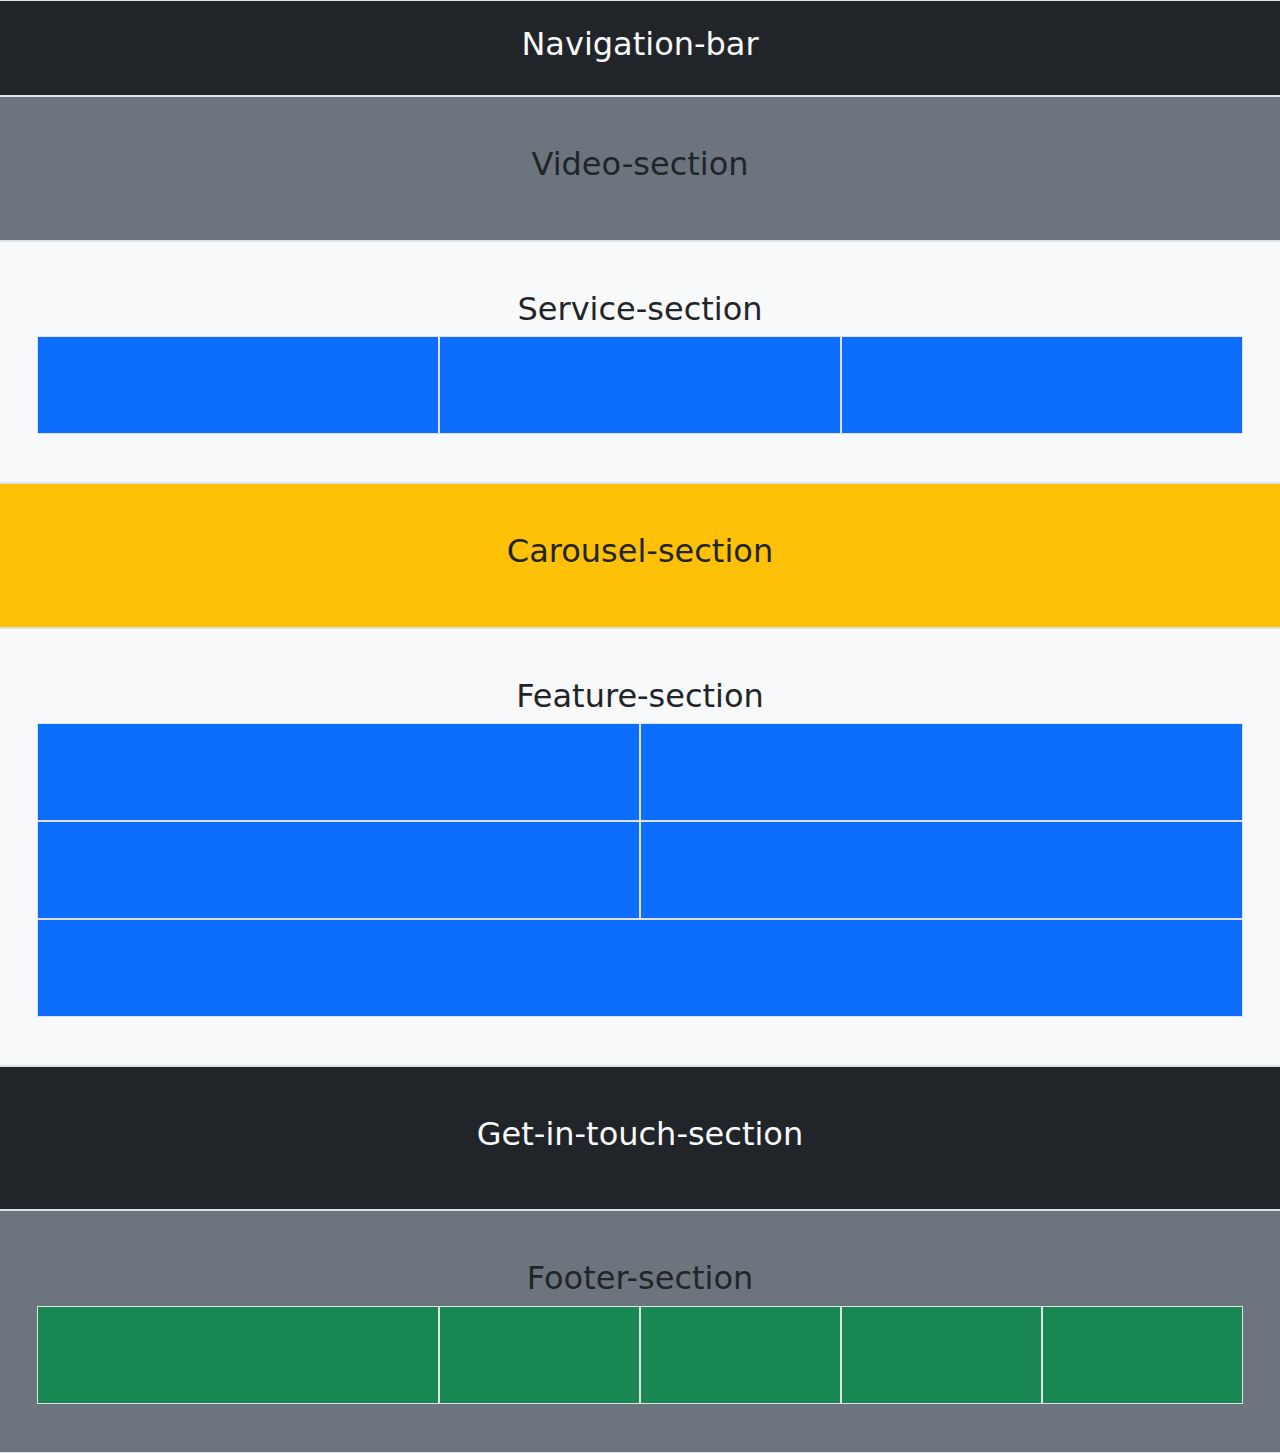
==== index.html @ f9c5afb3 "base layout" ====
<!DOCTYPE html>
<html lang="en">

<head>
    <meta charset="UTF-8">
    <meta http-equiv="X-UA-Compatible" content="IE=edge">
    <meta name="viewport" content="width=device-width, initial-scale=1.0">
    <title>Home | Datareveal</title>

    <!-- Boostrap css -->
    <link rel="stylesheet" href="css/bootstrap.min.css">
</head>

<body>

    <!-- Navigation Section -->
    <section for="Nav-bar-menu">
        <div class="row p-4 border bg-dark" id="nav-bar">
            <h2 class="text-center text-light">Navigation-bar</h2>
        </div>
    </section>

    <!-- Video Section -->
    <section for="Video-with-content">
        <div class="row p-5 border bg-secondary" id="video">
            <h2 class="text-center">Video-section</h2>
        </div>
    </section>

    <!-- Services Section -->
    <section for="Services">
        <div class="row p-5 border bg-light" id="service">
            <div id="service-heading">
                <h2 class="text-center" id="service-heading-h2">Service-section</h2>
            </div>
            <div class="col-lg-4 col-md-4 col-sm-4 p-5 border bg-primary" id="service-one">

            </div>
            <div class="col-lg-4 col-md-4 col-sm-4 p-5 border bg-primary" id="service-two">

            </div>
            <div class="col-lg-4 col-md-4 col-sm-4 p-5 border bg-primary" id="service-three">

            </div>
        </div>
    </section>

    <!-- Carousel Section -->
    <section for="Carousel-content">
        <div class="row p-5 border bg-warning" id="carousel">
            <h2 class="text-center">Carousel-section</h2>
        </div>
    </section>

    <!-- Features Section -->
    <section for="Feature-contents">
        <div class="row p-5 border bg-light" id="features">
            <div id="feature-heading">
                <h2 class="text-center" id="feature-heading-h2">Feature-section</h2>
            </div>
            <div class="col-lg-6 col-md-6 col-sm-6 p-5 border bg-primary" id="feature-one">

            </div>
            <div class="col-lg-6 col-md-6 col-sm-6 p-5 border bg-primary" id="feature-two">

            </div>
            <div class="col-lg-6 col-md-6 col-sm-6 p-5 border bg-primary" id="feature-three">

            </div>
            <div class="col-lg-6 col-md-6 col-sm-6 p-5 border bg-primary" id="feature-four">

            </div>
            <div class="col-lg-12 col-md-12 col-sm-12 p-5 border bg-primary" id="feature-five">

            </div>
        </div>
    </section>

    <!-- Get In Touch Section -->
    <section for="Get-in-touch">
        <div class="row p-5 border bg-dark" id="get-in-touch">
            <h2 class="text-center text-light">Get-in-touch-section</h2>
        </div>
    </section>

    <!-- Footer Section -->
    <section for="Footer">
        <div class="row p-5 border bg-secondary" id="footer">
            <h2 class="text-center">Footer-section</h2>
            <div class="col-lg-4 col-md-4 col-sm-4 p-5 border bg-success" id="footer-part-one">

            </div>
            <div class="col-lg-2 col-md-2 col-sm-2 p-5 border bg-success" id="footer-part-two">

            </div>
            <div class="col-lg-2 col-md-2 col-sm-2 p-5 border bg-success" id="footer-part-three">

            </div>
            <div class="col-lg-2 col-md-2 col-sm-2 p-5 border bg-success" id="footer-part-four">

            </div>
            <div class="col-lg-2 col-md-2 col-sm-2 p-5 border bg-success" id="footer-part-five">

            </div>
        </div>
    </section>
</body>

</html>
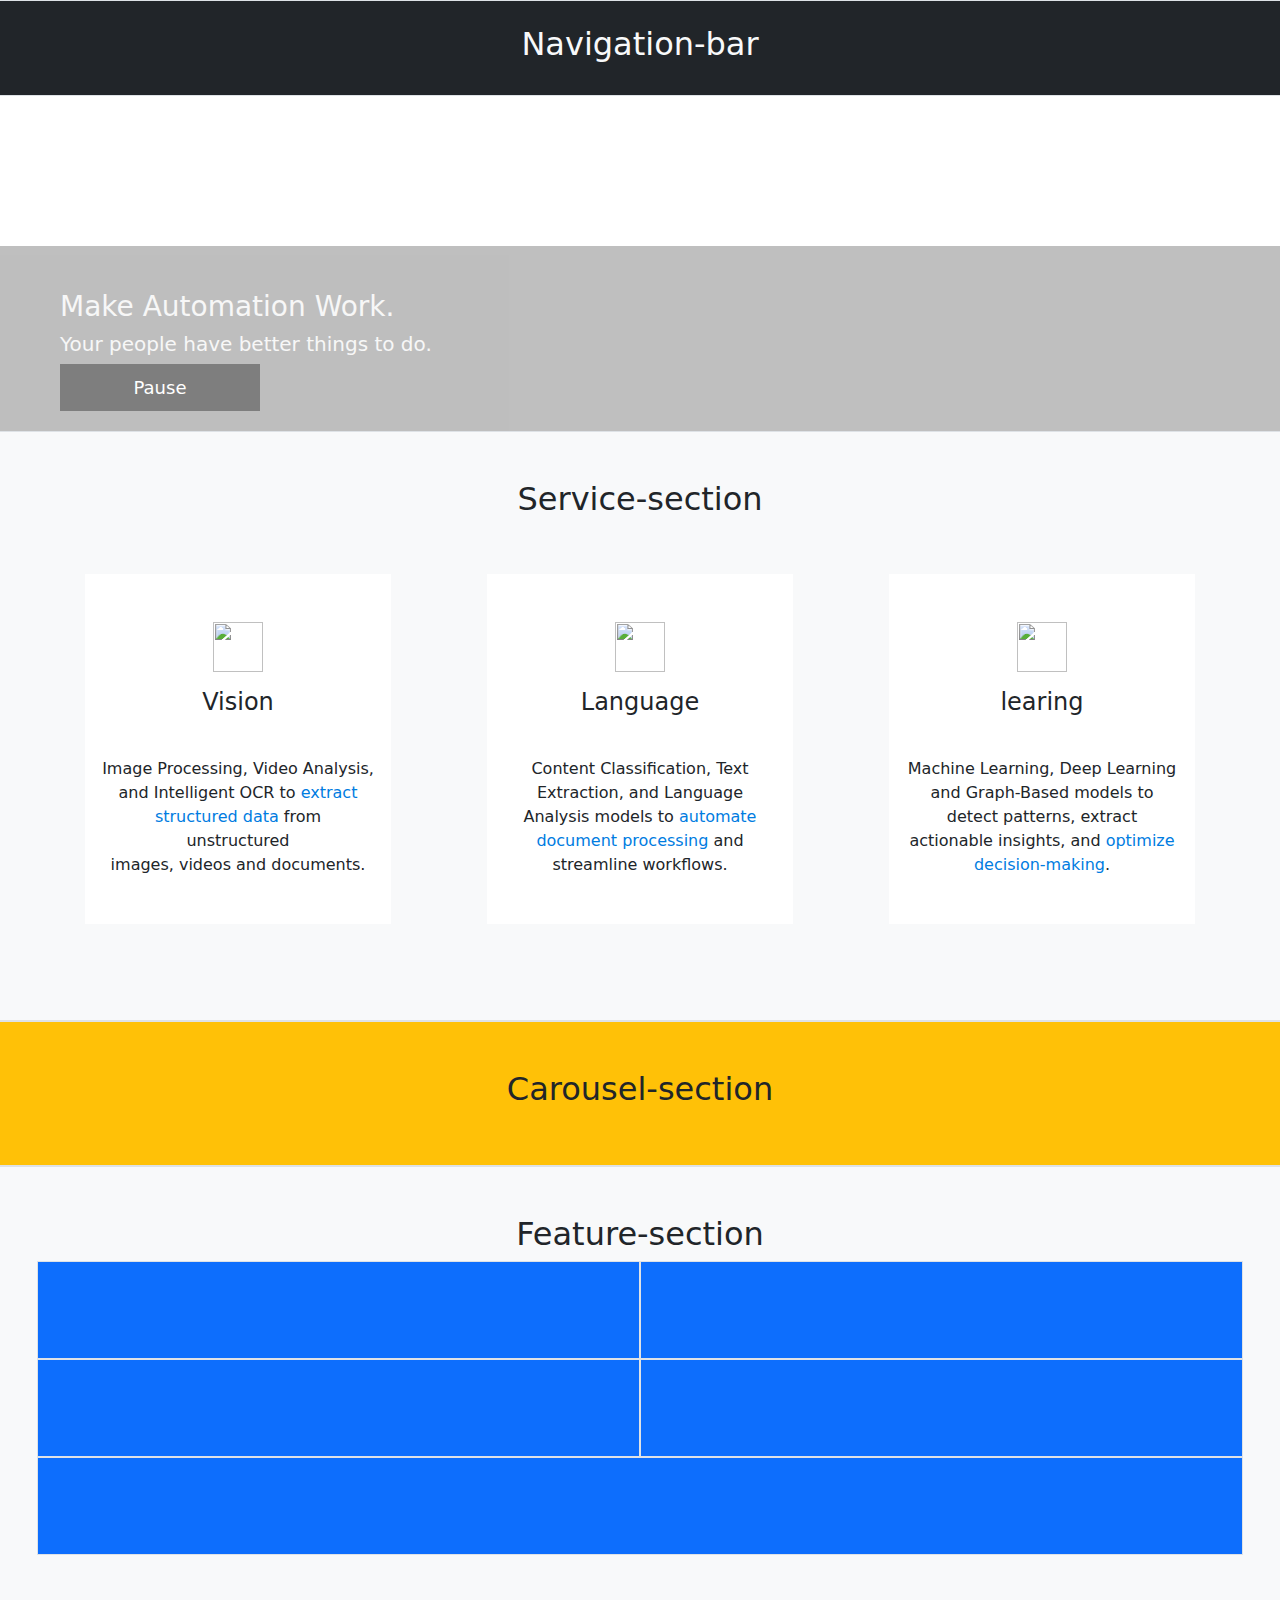
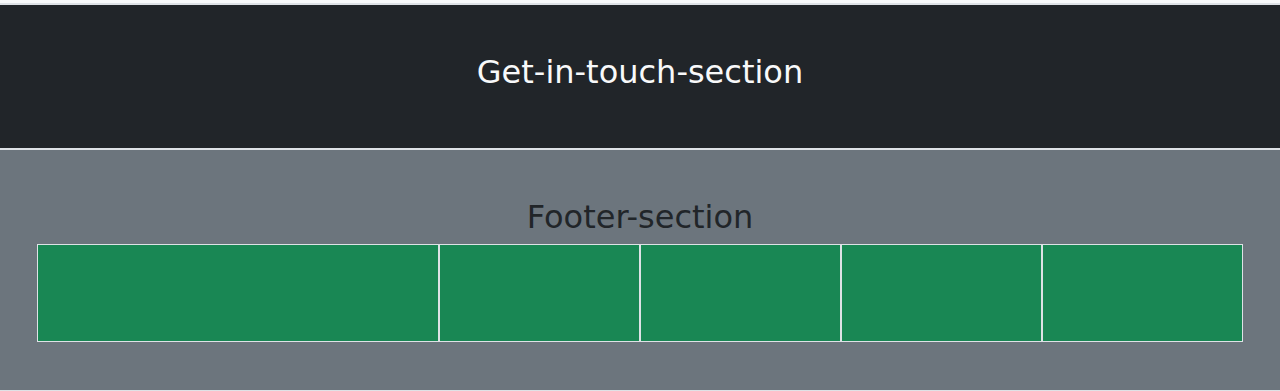
==== commit 9dbeb990: "footer" ====
--- a/index.html
+++ b/index.html
@@ -6,7 +6,7 @@
     <meta http-equiv="X-UA-Compatible" content="IE=edge">
     <meta name="viewport" content="width=device-width, initial-scale=1.0">
     <title>Home | Datareveal</title>
-
+    <link rel="stylesheet" href="./css/index.css">
     <!-- Boostrap css -->
     <link rel="stylesheet" href="css/bootstrap.min.css">
 </head>
@@ -22,9 +22,23 @@
 
     <!-- Video Section -->
     <section for="Video-with-content">
-        <div class="row p-5 border bg-secondary" id="video">
-            <h2 class="text-center">Video-section</h2>
+        <div class="container-fluid">
+        <div class="row" >
+            <video autoplay muted loop id="myVideo">
+                <source src="./images/video-bg.mp4" type="video/mp4">
+                Your browser does not support HTML5 video.
+              </video>
+              
+              <div class="content">
+                  <div class="ps-5">
+                <img src="./images/foundationai-logo-2.svg" alt="" srcset="">
+                <h3>Make Automation Work.</h3>
+                <h5>Your people have better things to do.</h5>
+                <button id="myBtn">Pause</button>
+            </div>
+              </div>
         </div>
+    </div>
     </section>
 
     <!-- Services Section -->
@@ -33,14 +47,35 @@
             <div id="service-heading">
                 <h2 class="text-center" id="service-heading-h2">Service-section</h2>
             </div>
-            <div class="col-lg-4 col-md-4 col-sm-4 p-5 border bg-primary" id="service-one">
-
+            <div class="col-xxl-4 col-xl-4 col-lg-4 col-md-4 col-sm-4 p-5">
+                <div id="service-one" class="text-center">
+                   <img src="./images/eye-scanner_1.svg" alt="" srcset="" height="50px" width="50px" class="mt-5">
+                   <h4 class="mt-3">Vision</h4>
+                   <div class="mt-4 p-3">
+                        <p>Image Processing, Video Analysis, and Intelligent OCR to <span>extract structured data</span> from   
+                        unstructured <br> images, videos and documents.</p>
+                    </div>
+                </div>
             </div>
-            <div class="col-lg-4 col-md-4 col-sm-4 p-5 border bg-primary" id="service-two">
-
+            <div class="col-xxl-4 col-xl-4 col-lg-4 col-md-4 col-sm-4 p-5">
+                <div id="service-two" class="text-center">
+                    <img src="./images/file_1.svg" alt="" height="50px" width="50px" class="mt-5">
+                    <h4 class="mt-3">Language</h4>
+                    <div class="mt-4  p-3">
+                        <p>Content Classification, Text Extraction, and Language Analysis models to <span>automate document
+                            processing</span> and streamline workflows.</p>
+                    </div>
+                </div>
             </div>
-            <div class="col-lg-4 col-md-4 col-sm-4 p-5 border bg-primary" id="service-three">
-
+            <div class="col-xxl-4 col-xl-4 col-lg-4 col-md-4 col-sm-4 p-5">
+                <div id="service-three" class="text-center">
+               <img src="./images/lightbulb.svg" alt="" srcset="" height="50px" width="50px" class="mt-5">
+                <h4 class="mt-3">learing</h4>
+                <div class="mt-4  p-3">
+                    <p>Machine Learning, Deep Learning and Graph-Based models to detect patterns, extract
+                        actionable insights, and <span>optimize decision-making</span>.</p>
+                </div>
+            </div>
             </div>
         </div>
     </section>
--- a/css/index.css
+++ b/css/index.css
@@ -0,0 +1,96 @@
+body{
+    overflow-x: hidden;
+}
+#myVideo {
+    /* position: fixed; */
+    right: 0;
+    bottom: 0;
+    min-width: 100%; 
+    min-height: 100%;
+  }
+  
+  .content {
+    /* position: fixed; */
+    top:-4;
+    bottom: 0;
+    background:  rgba(0, 0, 0, 0.5);
+    opacity: 0.5;
+    color: #f1f1f1;
+    width: auto;
+    padding: 20px;
+  }
+  
+  #myBtn {
+    width: 200px;
+    font-size: 18px;
+    padding: 10px;
+    border: none;
+    background: #000;
+    color: #fff;
+    cursor: pointer;
+  }
+  
+  #myBtn:hover {
+    background: #ddd;
+    color: black;
+  }
+  #service-one{
+      height: 350px;
+      width: auto;
+    background-color: #fff;
+    transition: all 0.8s cubic-bezier(.16,1,.3,1);
+    
+  }
+
+  #service-one span {
+      color:#007CE1;
+  }
+
+  #service-one:hover
+  {
+      border-radius: 5px;
+    background-color: #007CE1;   
+}
+#service-one:hover span
+  {
+     color:#ff9900;  
+}
+  #service-two{
+    height: 350px;
+    width: auto;
+    background-color: #fff;  
+    transition: all 0.8s cubic-bezier(.16,1,.3,1); 
+}
+
+#service-two:hover
+{
+    border-radius: 5px;
+  background-color: #007CE1;
+}
+#service-two span {
+    color:#007CE1;
+}
+#service-two:hover span
+{
+    color:#ff9900;  
+}
+
+#service-three{
+    height: 350px;
+    width: auto;
+    background-color: #fff;
+    transition: all 0.8s cubic-bezier(.16,1,.3,1);
+}
+
+#service-three:hover
+{
+    border-radius: 5px;
+  background-color: #007CE1;
+}
+#service-three span {
+    color:#007CE1;
+}
+#service-three:hover span
+{
+    color:#ff9900; 
+}